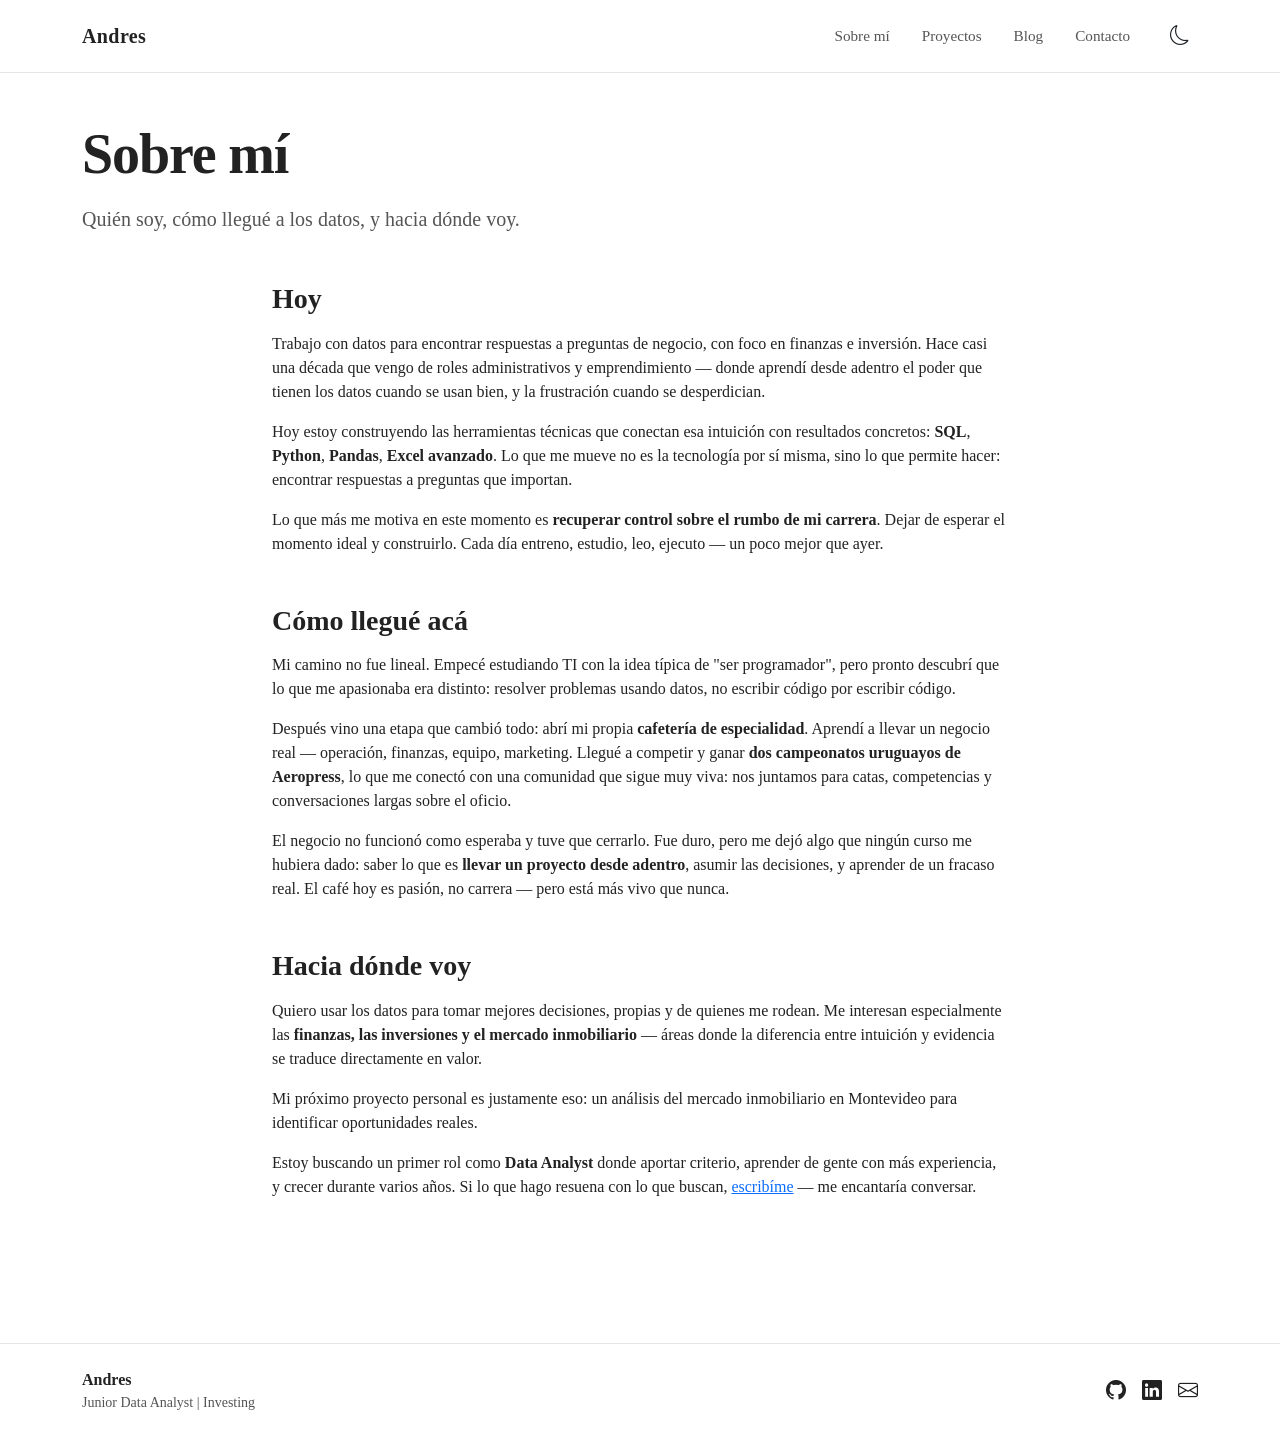
==== about.html @ a524a608 "feat: agregar pagina About con historia personal y profesional" ====
<!DOCTYPE html>
<html lang="es">
<head>
    <meta charset="UTF-8">
    <meta name="viewport" content="width=device-width, initial-scale=1.0">
    <title>Sobre mí — Andres</title>
    <!-- Bootstrap 5 CSS desde CDN -->
    <link href="https://cdn.jsdelivr.net/npm/bootstrap@5.3.3/dist/css/bootstrap.min.css" rel="stylesheet">

    <!-- Bootstrap Icons (para iconos sociales) -->
    <link rel="stylesheet" href="https://cdn.jsdelivr.net/npm/bootstrap-icons@1.11.3/font/bootstrap-icons.css">

    <!-- Mi CSS custom -->
    <link rel="stylesheet" href="css/styles.css">

    <!-- JS custom (defer = se ejecuta despues de parsear el HTML, pero antes del render) -->
    <script defer src="js/main.js"></script>

</head>
    <body>
        <!-- ===== NAVBAR ===== -->
        <nav class="navbar navbar-expand-lg navbar-light bg-white border-bottom py-3">
            <div class="container">

                <!-- Nombre/logo a la izquierda -->
                <a class="navbar-brand fw-bold" href="index.html">Andres</a>

                <!-- Botón hamburguesa (solo aparece en mobile) -->
                <button class="navbar-toggler" type="button" 
                        data-bs-toggle="collapse" data-bs-target="#navbarNav"
                        aria-controls="navbarNav" aria-expanded="false" 
                        aria-label="Toggle navigation">
                    <span class="navbar-toggler-icon"></span>
                </button>

                <!-- Links a la derecha -->
                <div class="collapse navbar-collapse justify-content-end" id="navbarNav">
                    <ul class="navbar-nav gap-lg-3">
                        <li class="nav-item">
                            <a class="nav-link active" href="about.html">Sobre mí</a>
                        </li>
                        <li class="nav-item">
                        <a class="nav-link" href="projects.html" >Proyectos</a>
                        </li>
                        <li class="nav-item">
                            <a class="nav-link" href="blog.html">Blog</a>
                        </li>
                        <li class="nav-item">
                            <a class="nav-link" href="contact.html">Contacto</a>
                        </li>
                        <li class="nav-item d-flex align-items-center ms-lg-2">
                        <button id="toggle-tema" 
                                class="btn btn-sm border-0 fs-5" 
                                aria-label="Cambiar tema claro/oscuro">
                            <i class="bi bi-moon"></i>
                        </button>
                    </li>
                    </ul>
                </div>
            </div>
        </nav>
<!-- ===== HEADER DE LA PAGINA ===== -->
    <header class="page-header py-5">
        <div class="container">
            <h1 class="display-4 fw-bold mb-3">Sobre mí</h1>
            <p class="lead text-muted mb-0">
                Quién soy, cómo llegué a los datos, y hacia dónde voy.
            </p>
        </div>
    </header>

<!-- ===== CONTENIDO DEL ABOUT ===== -->
    <main class="container pb-5">
        <div class="row justify-content-center">
            <div class="col-lg-8">

                <!-- ===== Bloque 1: Hoy ===== -->
                <section class="about-section mb-5">
                    <h2 class="h3 fw-bold mb-3">Hoy</h2>

                    <p>
                        Trabajo con datos para encontrar respuestas a preguntas de negocio, 
                        con foco en finanzas e inversión. Hace casi una década que vengo de 
                        roles administrativos y emprendimiento — donde aprendí desde adentro 
                        el poder que tienen los datos cuando se usan bien, y la frustración 
                        cuando se desperdician.
                    </p>

                    <p>
                        Hoy estoy construyendo las herramientas técnicas que conectan esa 
                        intuición con resultados concretos: <strong>SQL</strong>, 
                        <strong>Python</strong>, <strong>Pandas</strong>, 
                        <strong>Excel avanzado</strong>. Lo que me mueve no es la tecnología 
                        por sí misma, sino lo que permite hacer: encontrar respuestas a 
                        preguntas que importan.
                    </p>

                    <p>
                        Lo que más me motiva en este momento es 
                        <strong>recuperar control sobre el rumbo de mi carrera</strong>. 
                        Dejar de esperar el momento ideal y construirlo. Cada día entreno, 
                        estudio, leo, ejecuto — un poco mejor que ayer.
                    </p>
                </section>

                <!-- ===== Bloque 2: Cómo llegué acá ===== -->
                <section class="about-section mb-5">
                    <h2 class="h3 fw-bold mb-3">Cómo llegué acá</h2>

                    <p>
                        Mi camino no fue lineal. Empecé estudiando TI con la idea típica 
                        de "ser programador", pero pronto descubrí que lo que me apasionaba 
                        era distinto: resolver problemas usando datos, no escribir código 
                        por escribir código.
                    </p>

                    <p>
                        Después vino una etapa que cambió todo: abrí mi propia 
                        <strong>cafetería de especialidad</strong>. Aprendí a llevar un 
                        negocio real — operación, finanzas, equipo, marketing. Llegué a 
                        competir y ganar <strong>dos campeonatos uruguayos de Aeropress</strong>, 
                        lo que me conectó con una comunidad que sigue muy viva: nos juntamos 
                        para catas, competencias y conversaciones largas sobre el oficio.
                    </p>

                    <p>
                        El negocio no funcionó como esperaba y tuve que cerrarlo. Fue duro, 
                        pero me dejó algo que ningún curso me hubiera dado: saber lo que es 
                        <strong>llevar un proyecto desde adentro</strong>, asumir las 
                        decisiones, y aprender de un fracaso real. El café hoy es pasión, 
                        no carrera — pero está más vivo que nunca.
                    </p>
                </section>

                <!-- ===== Bloque 3: Hacia dónde voy ===== -->
                <section class="about-section mb-5">
                    <h2 class="h3 fw-bold mb-3">Hacia dónde voy</h2>

                    <p>
                        Quiero usar los datos para tomar mejores decisiones, propias y de 
                        quienes me rodean. Me interesan especialmente las 
                        <strong>finanzas, las inversiones y el mercado inmobiliario</strong> 
                        — áreas donde la diferencia entre intuición y evidencia se traduce 
                        directamente en valor.
                    </p>

                    <p>
                        Mi próximo proyecto personal es justamente eso: un análisis del 
                        mercado inmobiliario en Montevideo para identificar oportunidades 
                        reales.
                    </p>

                    <p>
                        Estoy buscando un primer rol como <strong>Data Analyst</strong> donde 
                        aportar criterio, aprender de gente con más experiencia, y crecer 
                        durante varios años. Si lo que hago resuena con lo que buscan, 
                        <a href="mailto:andresdr.pro@gmail.com" class="text-decoration-underline">escribíme</a> 
                        — me encantaría conversar.
                    </p>
                </section>

            </div>
        </div>
    </main>

            <!-- ===== FOOTER ===== -->
    <footer class="site-footer border-top py-4 mt-5">
        <div class="container">
            <div class="row align-items-center g-3">

                <!-- Izquierda: identidad -->
                <div class="col-md-6 text-center text-md-start">
                    <p class="mb-0 fw-bold">Andres</p>
                    <p class="mb-0 small text-muted">Junior Data Analyst | Investing</p>
                </div>

                <!-- Derecha: redes -->
                <div class="col-md-6 text-center text-md-end">
                    <div class="d-flex gap-3 justify-content-center justify-content-md-end fs-5">
                        <a href="https://github.com/andres5493" class="text-dark" aria-label="GitHub" target="_blank" rel="noopener">
                            <i class="bi bi-github"></i>
                        </a>
                        <a href="https://www.linkedin.com/in/andresdominguezroselli/" class="text-dark" aria-label="LinkedIn" target="_blank" rel="noopener">
                            <i class="bi bi-linkedin"></i>
                        </a>
                        <a href="mailto:andresdr.pro@gmail.com" class="text-dark" aria-label="Email">
                            <i class="bi bi-envelope"></i>
                        </a>
                    </div>
                </div>

            </div>

            <!-- Linea de copyright -->
         </footer>


    <!-- Bootstrap JS Bundle (incluye Popper) -->
    <script src="https://cdn.jsdelivr.net/npm/bootstrap@5.3.3/dist/js/bootstrap.bundle.min.js"></script>
    </body>
</html>
---- css/styles.css ----
/* ============================================
   styles.css — overrides minimalistas
   ============================================ */

/* ===== Paleta de colores (modo claro = default) ===== */
:root {
    --color-bg: #ffffff;
    --color-text: #222222;
    --color-text-muted: #555555;
    --color-border: #e5e5e5;
    --color-accent: #000000;
    --transition-theme: 0.3s ease;
}
/* ===== Paleta modo oscuro ===== */
.dark-mode {
    --color-bg: #1a1a1a;
    --color-text: #e8e8e8;
    --color-text-muted: #999999;
    --color-border: #333333;
    --color-accent: #ffffff;
}

/* ===== Tipografia base ===== */
body {
    font-family: 'Georgia', 'Times New Roman', serif;
    background-color: var(--color-bg);
    color: var(--color-text);
    transition: background-color var(--transition-theme), 
                color var(--transition-theme);
}

/* ===== Navbar ===== */
.navbar {
    background-color: var(--color-bg) !important;
    border-bottom: 1px solid var(--color-border) !important;
    transition: background-color var(--transition-theme), 
                border-color var(--transition-theme);
}

.navbar-brand {
    font-size: 1.25rem;
    letter-spacing: 0.02em;
    color: var(--color-text) !important;
}

.navbar-nav .nav-link {
    color: var(--color-text-muted) !important;
    font-size: 0.95rem;
    position: relative;
    transition: color 0.2s ease;
}

.navbar-nav .nav-link:hover {
    color: var(--color-text) !important;
}

.navbar-nav .nav-link::after {
    content: '';
    position: absolute;
    left: 0.5rem;
    right: 0.5rem;
    bottom: 0.25rem;
    height: 1px;
    background-color: var(--color-accent);
    transform: scaleX(0);
    transform-origin: left;
    transition: transform 0.2s ease;
}

.navbar-nav .nav-link:hover::after {
    transform: scaleX(1);
}
/* ===== Hero ===== */
.hero h1 {
    letter-spacing: -0.03em;
    line-height: 1;
}

/* ===== Page header (paginas internas) ===== */
.page-header h1 {
    letter-spacing: -0.02em;
}

/* ===== Overrides globales de utilities de Bootstrap =====
   Estas reglas hacen que las utilities de color de Bootstrap
   respondan a nuestras CSS variables, asi funcionan en cualquier
   parte del sitio (hero, headers, secciones internas, etc.) */

.text-muted {
    color: var(--color-text-muted) !important;
}

a.text-dark {
    color: var(--color-text) !important;
    transition: color 0.2s ease;
}

a.text-dark:hover {
    color: var(--color-text-muted) !important;
}

/* ===== Project Cards ===== */

.project-card {
    background-color: var(--color-bg);
    border-color: var(--color-border) !important;
    transition: transform 0.2s ease, box-shadow 0.2s ease;
}

/* Efecto al pasar el mouse: levanta la card y sombra suave */
.project-card:hover {
    transform: translateY(-4px);
    box-shadow: 0 8px 24px rgba(0, 0, 0, 0.08);
}

/* Imagen placeholder con gradiente (default: café) */
.project-card-image {
    height: 160px;
    background: linear-gradient(135deg, #6f4e37 0%, #b88968 100%);
}

/* Variante: bot de check-in (azul/morado) */
.project-card-image--bot {
    background: linear-gradient(135deg, #3a416f 0%, #6a7baf 100%);
}

/* Variante: inmobiliario (verde sobrio) */
.project-card-image--real-estate {
    background: linear-gradient(135deg, #2d5f3f 0%, #5a9970 100%);
}

/* Tags estilo "pildora" */
.tag {
    font-size: 0.75rem;
    font-weight: 600;
    padding: 0.25rem 0.6rem;
    border-radius: 999px;
    background-color: var(--color-border);
    color: var(--color-text-muted);
    text-transform: uppercase;
    letter-spacing: 0.05em;
}

/* ===== Footer ===== */

.site-footer {
    background-color: var(--color-bg);
    border-top-color: var(--color-border) !important;
    transition: background-color var(--transition-theme), 
                border-color var(--transition-theme);
}

.site-footer a.text-dark {
    color: var(--color-text) !important;
    transition: color 0.2s ease;
}

.site-footer a.text-dark:hover {
    color: var(--color-text-muted) !important;
}
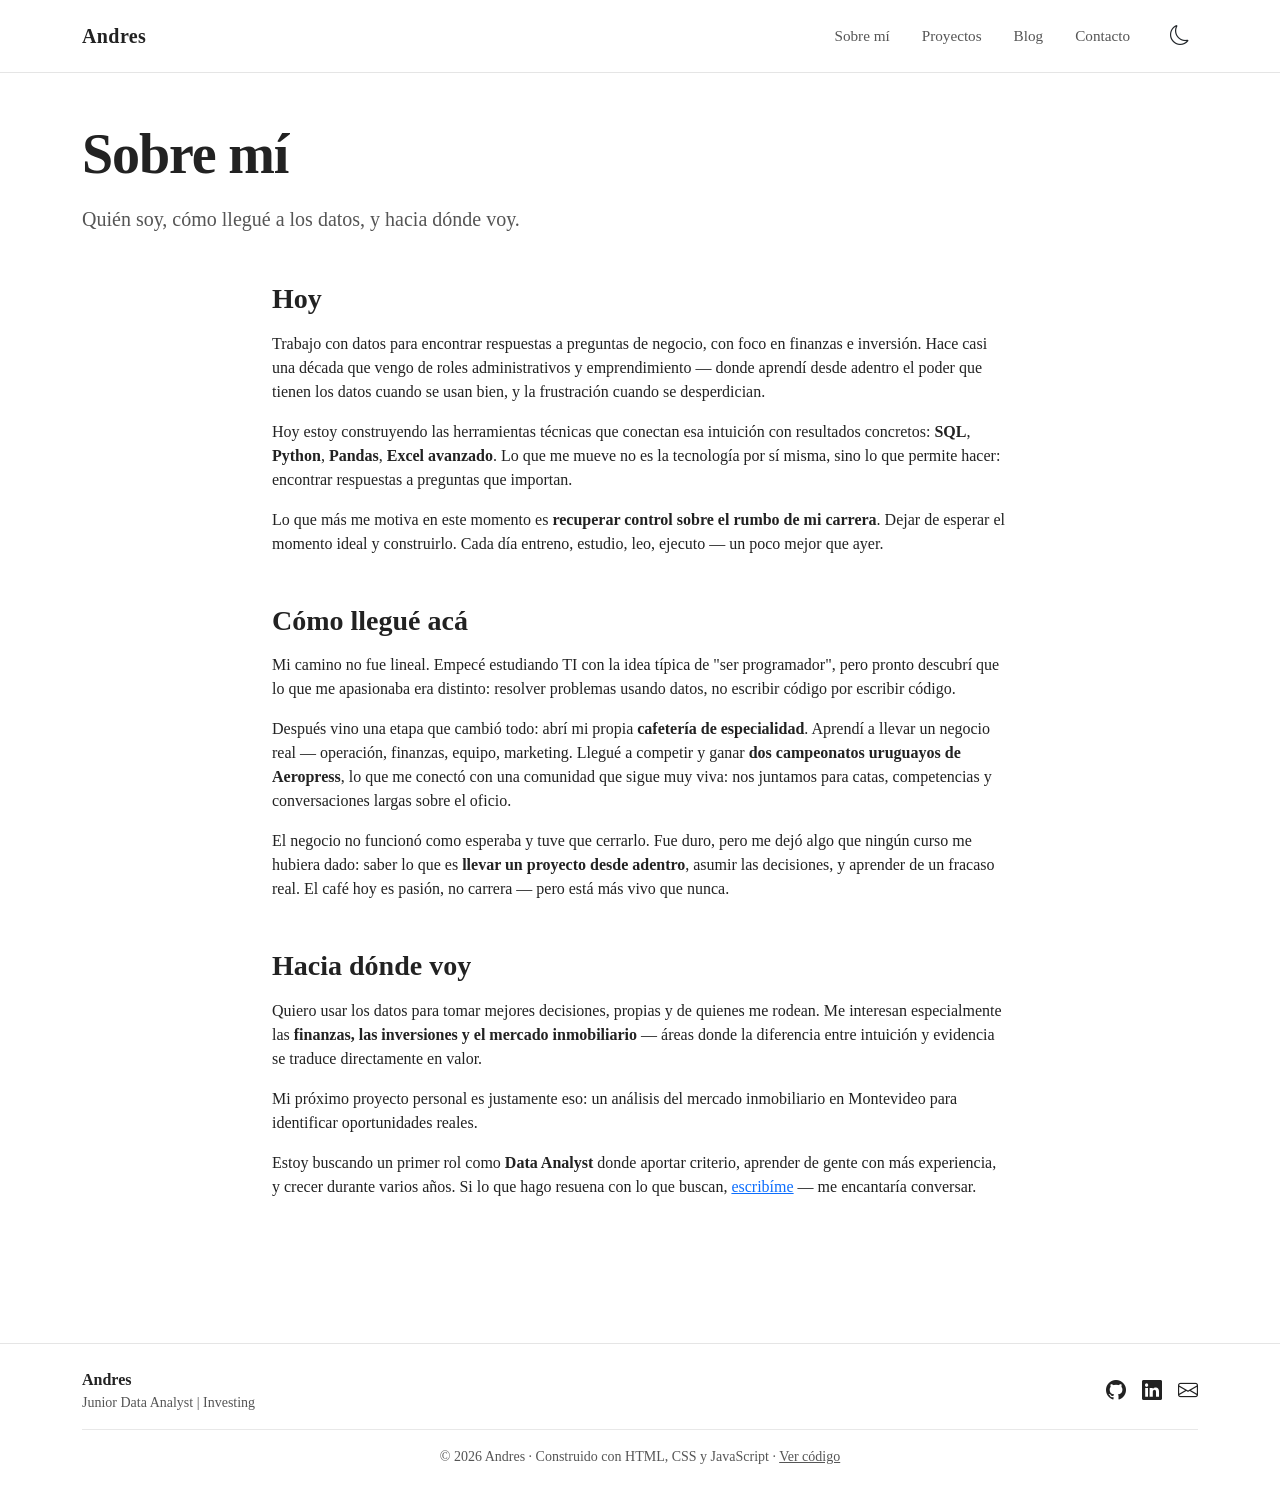
==== commit 4aa8368e: "feat: agregar link al codigo del sitio en el footer" ====
--- a/about.html
+++ b/about.html
@@ -192,6 +192,13 @@
             </div>
 
             <!-- Linea de copyright -->
+            <script src="https://cdn.jsdelivr.net/npm/bootstrap@5.3.3/dist/js/bootstrap.bundle.min.js"></script>   <hr class="my-3" style="opacity: 0.1;">
+            <p class="text-center small text-muted mb-0">
+                © <span id="anio-actual">2026</span> Andres · Construido con HTML, CSS y JavaScript · 
+                <a href="https://github.com/andres5493/Web-Portafolio" 
+                   class="text-muted text-decoration-underline" 
+                   target="_blank" rel="noopener">Ver código</a>
+            </p>
          </footer>
 
 
--- a/css/styles.css
+++ b/css/styles.css
@@ -157,4 +157,46 @@
 
 .site-footer a.text-dark:hover {
     color: var(--color-text-muted) !important;
+}
+
+/* ===== Contact: bloque del email destacado ===== */
+.contact-email-block {
+    background-color: var(--color-border);
+    transition: background-color var(--transition-theme);
+}
+
+.contact-email {
+    color: var(--color-text) !important;
+    font-size: 1.5rem;
+    text-decoration: none;
+    word-break: break-all;
+    transition: color 0.2s ease;
+}
+
+.contact-email:hover {
+    color: var(--color-text-muted) !important;
+}
+
+/* ===== Contact: tarjetas de canales ===== */
+.contact-channel {
+    color: var(--color-text) !important;
+    text-decoration: none;
+    transition: transform 0.2s ease, 
+                box-shadow 0.2s ease, 
+                border-color 0.2s ease;
+    border-color: var(--color-border) !important;
+}
+
+.contact-channel:hover {
+    transform: translateY(-4px);
+    box-shadow: 0 8px 24px rgba(0, 0, 0, 0.08);
+    color: var(--color-text) !important;
+}
+
+/* ===== Hero: foto de perfil ===== */
+.hero-photo {
+    max-width: 280px;
+    width: 100%;
+    aspect-ratio: 1 / 1;
+    object-fit: cover;
 }
